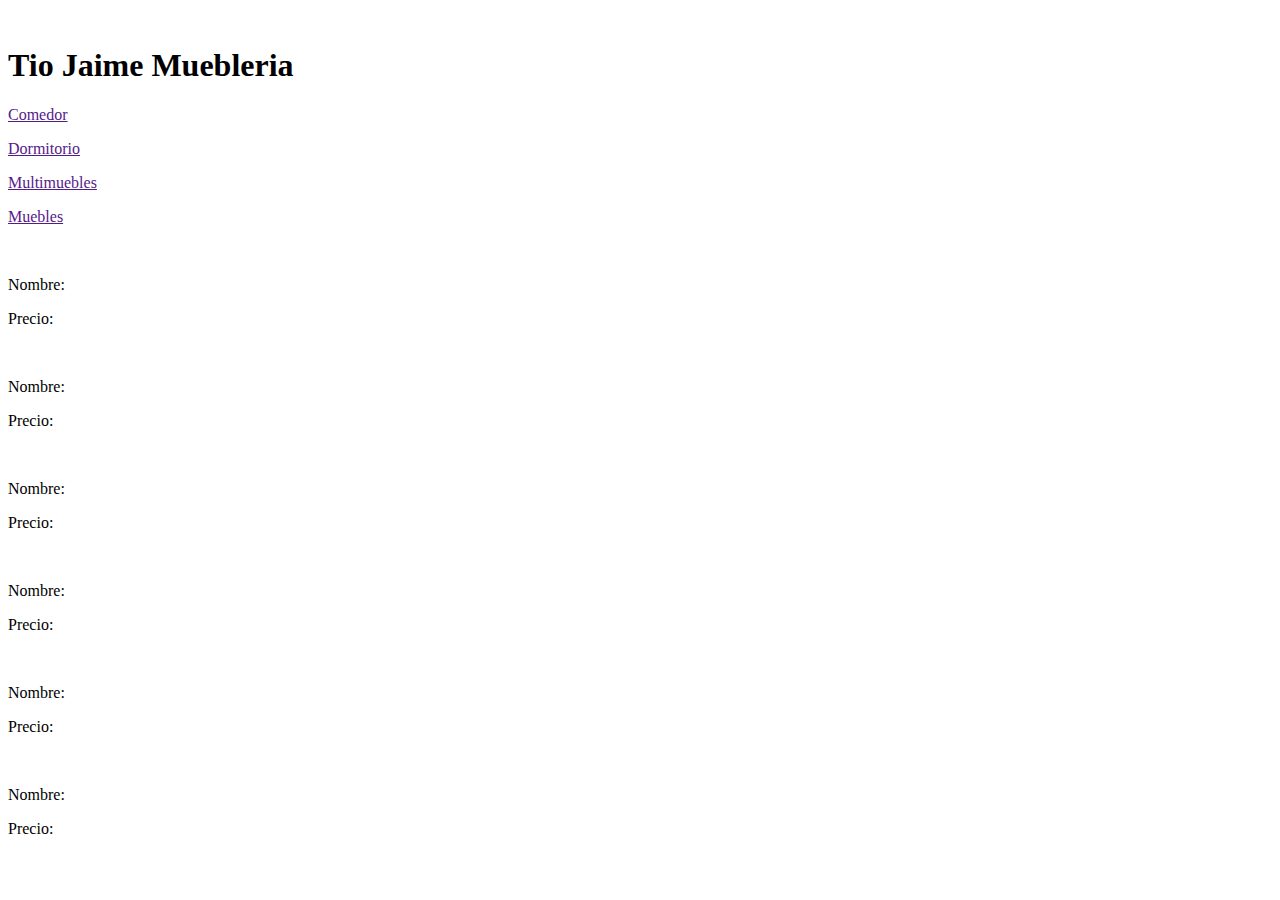
==== index.html @ 8a61e789 "Creando estructura html" ====
<!DOCTYPE html>
<html lang="en">
<head>
    <meta charset="UTF-8">
    <meta name="viewport" content="width=device-width, initial-scale=1.0">
    <title>Document</title>
    <link href="https://fonts.googleapis.com/css2?family=Roboto:wght@400;700&display=swap" rel="stylesheet">
    <link rel="stylesheet" href="style.css">
    <link rel="stylesheet" href="https://fonts.googleapis.com/css2?family=Material+Symbols+Rounded:opsz,wght,FILL,GRAD@20..48,100..700,0..1,-50..200&icon_names=search" />
</head>
<body>
    <header class="header">
        <div class="search-bar">
            <img src="img/Tio-Jaime.png" alt="">
            <div class="tittle">
                <h1>Tio Jaime Muebleria</h1>
            </div>
        </div>
        <nav class="navbar">
            <a href="">
                <p>Comedor</p>
            </a>
            <a href="">
                <p>Dormitorio</p>
            </a>
            <a href="">
                <p>Multimuebles</p>
            </a>
            <a href="">
                <p>Muebles</p>
            </a>
        </nav>
    </header>

        <main class="catalogo">
            <div class="card">
                <div class="two-cards">
                    <div class="images">
                        <img src="img/EuroStyle.jpg" alt="">
                        <div class="text-content">
                            <p>Nombre: </p>
                            <p>Precio: </p>                        
                        </div>
                    </div>
                    <div class="images">
                        <img src="img/EuroStyleBlack.jpg" alt="">
                        <div class="text-content">
                            <p>Nombre: </p>
                            <p>Precio: </p>
                        </div>
                    </div>
                </div>
                <div class="banner">
                    <div class="images">
                        <img src="img/09b153fe8ea49db5511267d4de977b6a.jpg" alt="">
                        <div class="text-content">
                            <p>Nombre: </p>
                            <p>Precio: </p>
                        </div>
                    </div>
                </div>
            </div>
            <div class="cards">
                <div class="banner">
                    <div class="images">
                        <img src="img/EuroStyle.jpg" alt="">
                        <div class="text-content">
                            <p>Nombre: </p>
                            <p>Precio: </p>                        
                        </div>
                    </div>
                </div>
                <div class="two-cards">
                    <div class="images">
                        <img src="img/EuroStyle.jpg" alt="">
                        <div class="text-content">
                            <p>Nombre: </p>
                            <p>Precio: </p>
                        </div>
                    </div>
                    <div class="images">
                        <img src="img/EuroStyleBlack.jpg" alt="">
                        <div class="text-content">
                            <p>Nombre: </p>
                            <p>Precio: </p>
                        </div>
                    </div>
                </div>
            </div>
        </main>    

        
</body>
</html>
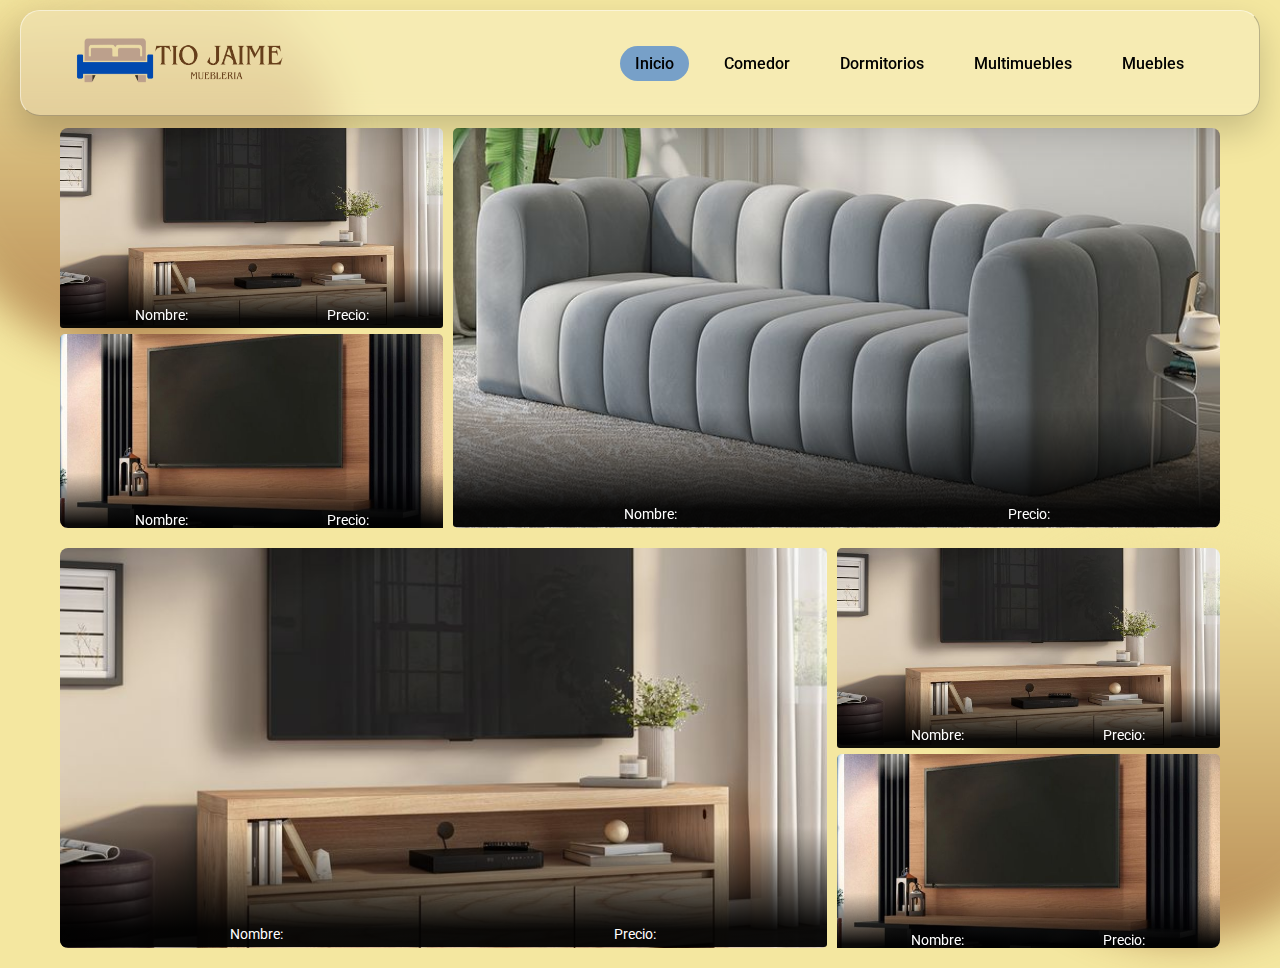
==== commit 29ae2c0c: "ajustando menu y culminando vista" ====
--- a/index.html
+++ b/index.html
@@ -9,27 +9,20 @@
     <link rel="stylesheet" href="https://fonts.googleapis.com/css2?family=Material+Symbols+Rounded:opsz,wght,FILL,GRAD@20..48,100..700,0..1,-50..200&icon_names=search" />
 </head>
 <body>
-    <header class="header">
-        <div class="search-bar">
-            <img src="img/Tio-Jaime.png" alt="">
-            <div class="tittle">
-                <h1>Tio Jaime Muebleria</h1>
-            </div>
-        </div>
-        <nav class="navbar">
-            <a href="">
-                <p>Comedor</p>
-            </a>
-            <a href="">
-                <p>Dormitorio</p>
-            </a>
-            <a href="">
-                <p>Multimuebles</p>
-            </a>
-            <a href="">
-                <p>Muebles</p>
-            </a>
-        </nav>
+
+    <div class="bubble bubble-1"></div>
+    <div class="bubble bubble-2"></div>
+
+
+    <header id="navbar">
+        <a href="" class="logo"><img src="img/Tio-Jaime.png" alt=""></a>
+            <ul>
+                <li><a href="" class="active">Inicio</a></li>
+                <li><a href="">Comedor</a></li>
+                <li><a href="">Dormitorios</a></li>
+                <li><a href="">Multimuebles</a></li>
+                <li><a href="">Muebles</a></li>
+            </ul>
     </header>
 
         <main class="catalogo">
--- a/style.css
+++ b/style.css
@@ -0,0 +1,287 @@
+/* General Reset */
+@import url(root.css);
+
+* {
+    margin: 0;
+    padding: 0;
+    box-sizing: border-box;
+  }
+  
+  body {
+    font-family: 'Roboto', sans-serif;
+    background: var(--primary-color);
+    overflow: auto; /* Habilita el desplazamiento */
+    scrollbar-width: none; /* Firefox */
+    -ms-overflow-style: none; /* IE y Edge */
+  }
+
+  ::-webkit-scrollbar {
+    display: none; /* Oculta la barra de scroll en navegadores WebKit */
+  }
+
+  .bubble {
+    position: fixed;
+    width: 400px;
+    height: 400px;
+    border-radius: 50%;
+    background: var(--color-background);
+    opacity: 0.6;
+    filter: blur(20px); /* Hace que la burbuja esté difuminada */
+}
+
+.bubble-1 {
+    top: -5%;
+    left: -5%;
+}
+
+.bubble-2 {
+    top: 60%;
+    right: -8%;
+}
+
+  
+/* ------------------------ MENU ----------------------------------------- */
+    
+  header{
+    top: 10px;
+    right: 20px;
+    left: 20px;
+    padding: 20px 50px;
+    display: flex;
+    justify-content: space-between;
+    align-items: center;
+    background: var(--background-2);
+    box-shadow: var(--box-shadow-1);
+    border-radius: var(--border-radius-item);
+    backdrop-filter: blur(10px);
+    border: 1px solid var(--border-color);
+    border-top: 1px solid var(--background-1);
+    border-left: 1px solid var(--background-1);
+    position: absolute;
+    z-index: 10;
+    transition: all .3s ease;
+  }
+
+  header .logo img{
+    width: 220px;
+    height: 60px;
+  }
+  
+  header ul{
+      display: flex;
+  }
+  
+  header ul li{
+      list-style: none;
+      margin: 0 10px;
+  
+  
+  }
+  
+  header ul li a{
+      text-decoration: none;
+      font-weight: 500;
+      color: var(--basic-color);
+      padding: 8px 15px;
+      border: 25px;
+  }
+  
+  header ul li a.active,
+  header ul li a:hover{
+      background: var(--secondary-color);
+      box-shadow: 0 5px 10px var(--box-shadow-1);
+      border-radius: var(--border-radius-item);
+  }
+  
+  /*------------------------- Catalog Layout ---------------------------*/
+  .catalogo {
+    display: grid;
+    grid-template-columns: 1fr;
+    gap: 20px;
+    padding: 8rem 1.25rem 1.25rem 1.25rem;
+    max-width: 1200px;
+    margin: 0 auto;
+  }
+
+  /* Card Styles */
+  .card {
+    display: grid;
+    grid-template-columns: 1fr 2fr;
+    gap: .6rem;
+    border-radius: 8px;
+    overflow: hidden;
+    max-height: 25rem;
+    position: relative;
+  }
+
+  .cards{
+    display: grid;
+    grid-template-columns: 2fr 1fr;
+    gap: .6rem;
+    border-radius: 8px;
+    overflow: hidden;
+    max-height: 25rem;  
+}
+
+  .two-cards{
+    display: flex;
+    flex-direction: column;
+    gap: .3rem;
+    position: relative;
+    overflow: hidden;
+  }
+
+  .banner{
+    position: relative;
+    overflow: hidden;
+  }
+
+  .images{
+    position: relative;
+    height: 100%;
+  }
+
+  .text-content{
+    position: absolute;
+    bottom: 1px;
+    left: 0;
+    height: 30%;
+    width: 100%;
+    background:linear-gradient(to top, rgba(0, 0, 0, 0.948) 15%, rgba(0, 0, 0, 0));
+    color: white;
+    text-align: center;
+    border-radius: 3px;
+    padding: 5px;
+    font-size: 14px;
+    display: flex;
+    justify-content: space-around;
+    align-items: end;
+  }
+
+  .two-cards img {
+    width: 100%;
+    height: 100%;
+    object-fit: cover;
+    overflow: hidden;
+    border-radius: 5px;
+    max-height: 12.3rem;
+    transition:  0.4s;
+  }
+
+  .banner img{
+    max-height: 25rem;
+    width: 100%;
+    height: 100%;
+    border-radius: 5px;
+    object-fit: cover;
+    transition:  0.4s;
+  }
+  
+  img:hover {
+    transform: scale(1.03);
+    border-radius: 5px;
+}
+
+  /*--------------------------- Responsive Design --------------------------*/
+
+  @media (max-width: 1024px){
+  
+  header .logo img{
+      width: 200px;
+  }
+
+  }
+
+  @media (max-width: 768px) {
+  
+    header{
+      padding: 20px 5px;
+  }
+
+  header ul li{
+      margin: 0 2px;
+  }
+
+  header ul li a{
+      padding: 8px 5px;
+  }
+  
+  header .logo img{
+    width: 160px;
+    height: 50px;
+    }
+
+
+  }
+  
+  @media (max-width: 425px) {
+
+    header{
+      left: 0;
+      right: 0;
+      position: fixed;
+      border-radius: 0;
+      flex-direction: column;
+      font-size: 12px;
+      margin-top: -9px;
+      z-index: 100;
+      align-items: start;
+      padding: 5px 5px 15px 5px;
+  }
+
+
+  header ul li a{
+      padding: 5px 15px;
+  }
+
+  header .logo img{
+      width: 160px;
+      height: 45px;
+      margin-left: 135px;
+  }
+
+
+  .text-content{
+    font-size: 8px;
+    bottom: 0;
+  }
+
+  .catalogo{
+    padding: 7rem 1.25rem 1.25rem 1.25rem;
+  }
+
+  }
+  
+
+  @media (max-width: 375px) {
+
+    header{
+      align-items: center;
+    }
+
+    header ul li a{
+      padding: 5px 10px;
+  }
+
+  header .logo img{
+      margin-left: 10px;
+  }
+
+  }
+
+  @media (max-width: 320px){
+    
+    header{
+      font-size: 10px;
+    }
+
+    header ul li{
+      margin: 0;
+    }
+
+    .catalogo{
+      padding: 6rem 1rem 1rem 1rem;
+    }
+
+  }
+
